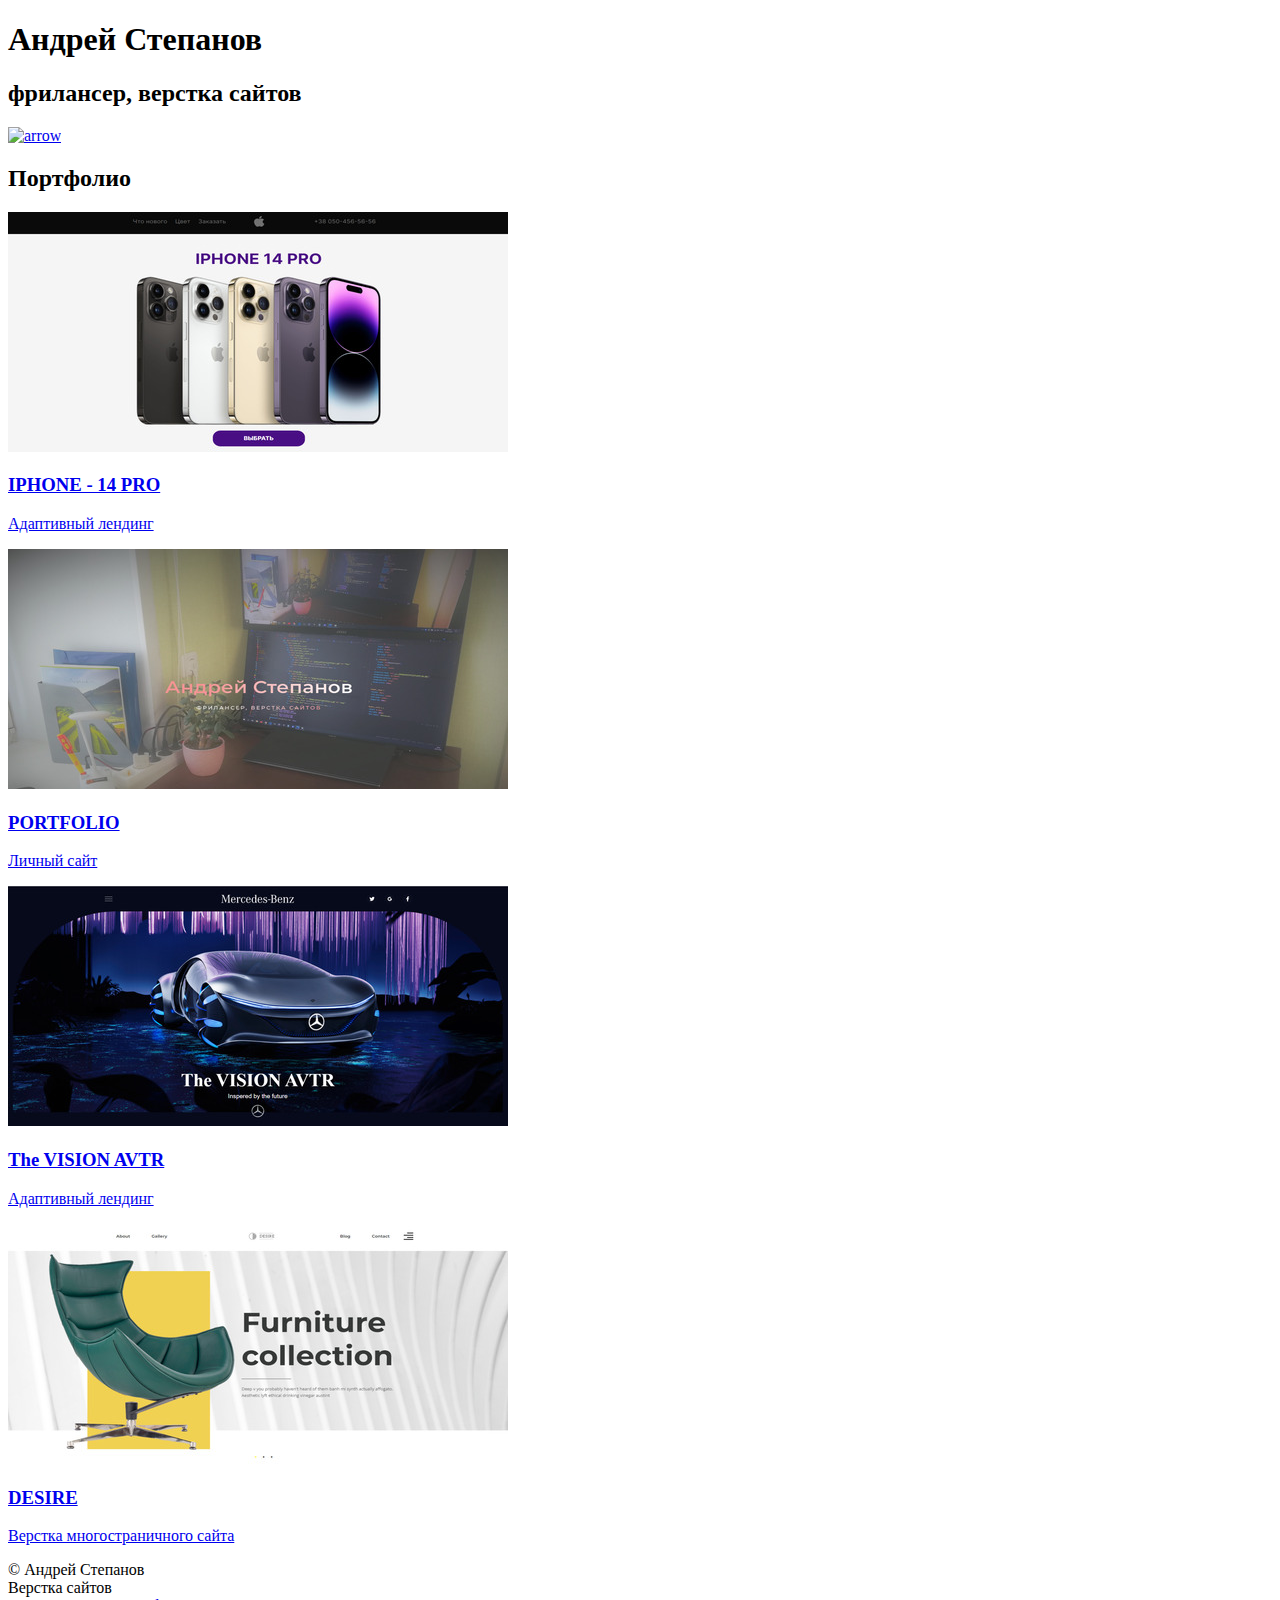
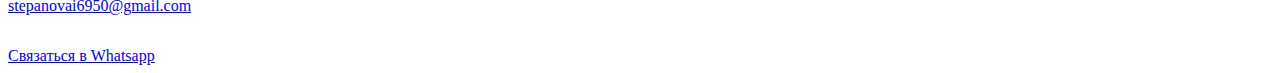
==== index.html @ 7fa946d5 "Update index.html" ====
<!doctype html>
<html lang="ru">
  <head>
  <meta charset="UTF-8">
  <meta http-equiv="X-UA-Compatible" content="IE=edge">
  <meta name="viewport" content="width=device-width,initial-scale=1">

  <link rel="preconnect" href="https://fonts.googleapis.com">
  <link rel="preconnect" href="https://fonts.gstatic.com" crossorigin>
  <link href="https://fonts.googleapis.com/css2?family=Montserrat:ital,wght@0,400;0,600;1,700&display=swap" rel="stylesheet">

  <link rel="stylesheet" href="css/style.min.css">
  <title>Главная</title>
</head>
  <body>
    <div class="wrapper">
      <header class="header">
  <div class="container">
    <div class="header__inner">
      <h1 class="header__title-1">Андрей Степанов</h1>
      <h2 class="header__title-2">
        фрилансер, верстка сайтов
      </h2>
      <div class="header__btn">
        <a href="#port">
          <img src="images/arrow-btn.svg" alt="arrow">
        </a>
      </div>
    </div>
  </div>
</header>
      <main class="page">
        <div data-observ></div>
        <div class="portfolio" id="port">
  <div class="container">
    <div class="portfolio__inner">
      <h2 class="portfolio__title">Портфолио</h2>
      <div class="portfolio__columns">
        <div class="portfolio__column-left">
          <a class="column-link" href="iphone-14/index-iphone.html">
            <div class="column-left-1">
              <img class="column__img" src="images/portfolio/iphone-14.jpg" alt="image">
              <h3 class="column__title">IPHONE - 14 PRO</h3>
              <p class="column__text">Адаптивный лендинг</p>
            </div>
          </a>
          <a class="column-link" href="#">
            <div class="column-left-2">
              <img class="column__img" src="images/portfolio/portfolio.jpg" alt="image">
              <h3 class="column__title">PORTFOLIO</h3>
              <p class="column__text">Личный сайт</p>
            </div>
          </a>
        </div>
        <div class="portfolio__column-right">
          <a class="column-link" href="mersedes-avtr/index-avtr.html">
            <div class="column-right-1">
              <img class="column__img" src="images/portfolio/avtr.jpg" alt="image">
              <h3 class="column__title">The VISION AVTR</h3>
              <p class="column__text">Адаптивный лендинг</p>
            </div>
          </a>
          <a class="column-link" href="desire/index-desire.html">
            <div class="column-right-2">
              <img class="column__img" src="images/portfolio/desire.jpg" alt="image">
              <h3 class="column__title">DESIRE</h3>
              <p class="column__text">Верстка многостраничного сайта</p>
            </div>
          </a>
        </div>
      </div>
    </div>
  </div>
</div>
      </main>
      <footer class="footer">
  <div class="container">
    <div class="footer__inner">
      <div class="footer__copy">
        <div class="footer__copy-title">© Андрей Степанов</div>
        <div class="footer__copy-text">
          Верстка сайтов
        </div>         
      </div>
      <div class="footer__social">
        <a class="footer__social-mail" href="mailto:stepanovai6950@gmail.com">
          stepanovai6950@gmail.com
        </a>
        <div class="footer__social-icons">
          <!-- <a class="footer__social-icon" href="#">
            <img src="images/footer/instagram 1.svg" alt="">
          </a>
          <a class="footer__social-icon" href="#">
            <img src="images/footer/facebook-f 1.svg" alt="">
          </a>
          <a class="footer__social-icon" href="#">
            <img src="images/footer/vk-brands 1.svg" alt="">
          </a>
          <a class="footer__social-icon" href="#">
            <img src="images/footer/linkedin-in-brands.svg" alt="">
          </a> -->
          <a class="footer__social-icon" href="#">
            <img src="images/footer/github-brands.svg" alt="">
          </a>
        </div>
      </div>
      <div class="footer__contact">
        <a class="footer__btn" href="https://wa.me/79655160728">Связаться в Whatsapp</a>
      </div>     
    </div>
  </div>
</footer>
    </div>
    <script src="js/app.min.js"></script>
  </body>
</html>
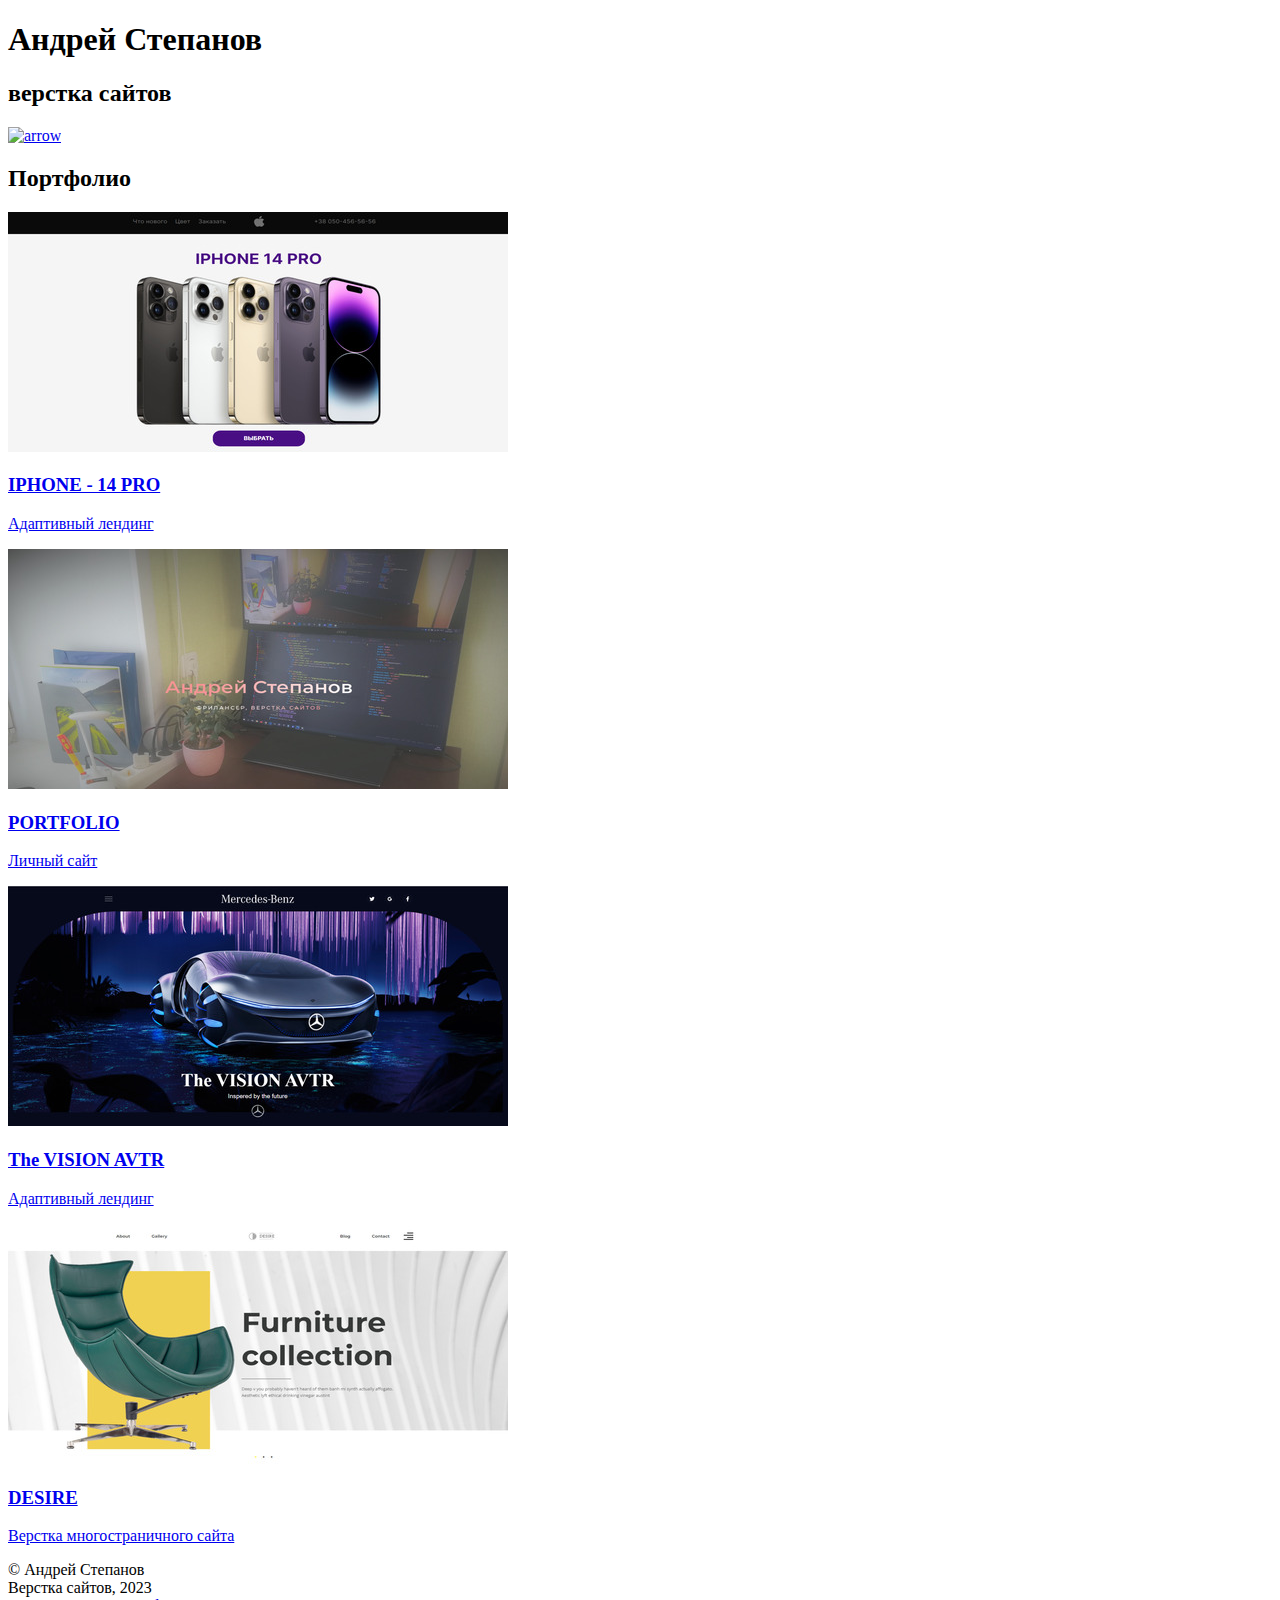
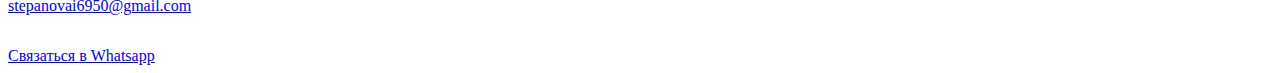
==== commit 48f57b46: "Update index.html" ====
--- a/index.html
+++ b/index.html
@@ -4,13 +4,13 @@
   <meta charset="UTF-8">
   <meta http-equiv="X-UA-Compatible" content="IE=edge">
   <meta name="viewport" content="width=device-width,initial-scale=1">
+  <title>Главная</title>
 
   <link rel="preconnect" href="https://fonts.googleapis.com">
   <link rel="preconnect" href="https://fonts.gstatic.com" crossorigin>
   <link href="https://fonts.googleapis.com/css2?family=Montserrat:ital,wght@0,400;0,600;1,700&display=swap" rel="stylesheet">
 
   <link rel="stylesheet" href="css/style.min.css">
-  <title>Главная</title>
 </head>
   <body>
     <div class="wrapper">
@@ -19,7 +19,7 @@
     <div class="header__inner">
       <h1 class="header__title-1">Андрей Степанов</h1>
       <h2 class="header__title-2">
-        фрилансер, верстка сайтов
+        верстка сайтов
       </h2>
       <div class="header__btn">
         <a href="#port">
@@ -79,7 +79,7 @@
       <div class="footer__copy">
         <div class="footer__copy-title">© Андрей Степанов</div>
         <div class="footer__copy-text">
-          Верстка сайтов
+          Верстка сайтов, 2023
         </div>         
       </div>
       <div class="footer__social">
@@ -99,7 +99,7 @@
           <a class="footer__social-icon" href="#">
             <img src="images/footer/linkedin-in-brands.svg" alt="">
           </a> -->
-          <a class="footer__social-icon" href="#">
+          <a class="footer__social-icon" href="https://github.com/uralrulit">
             <img src="images/footer/github-brands.svg" alt="">
           </a>
         </div>
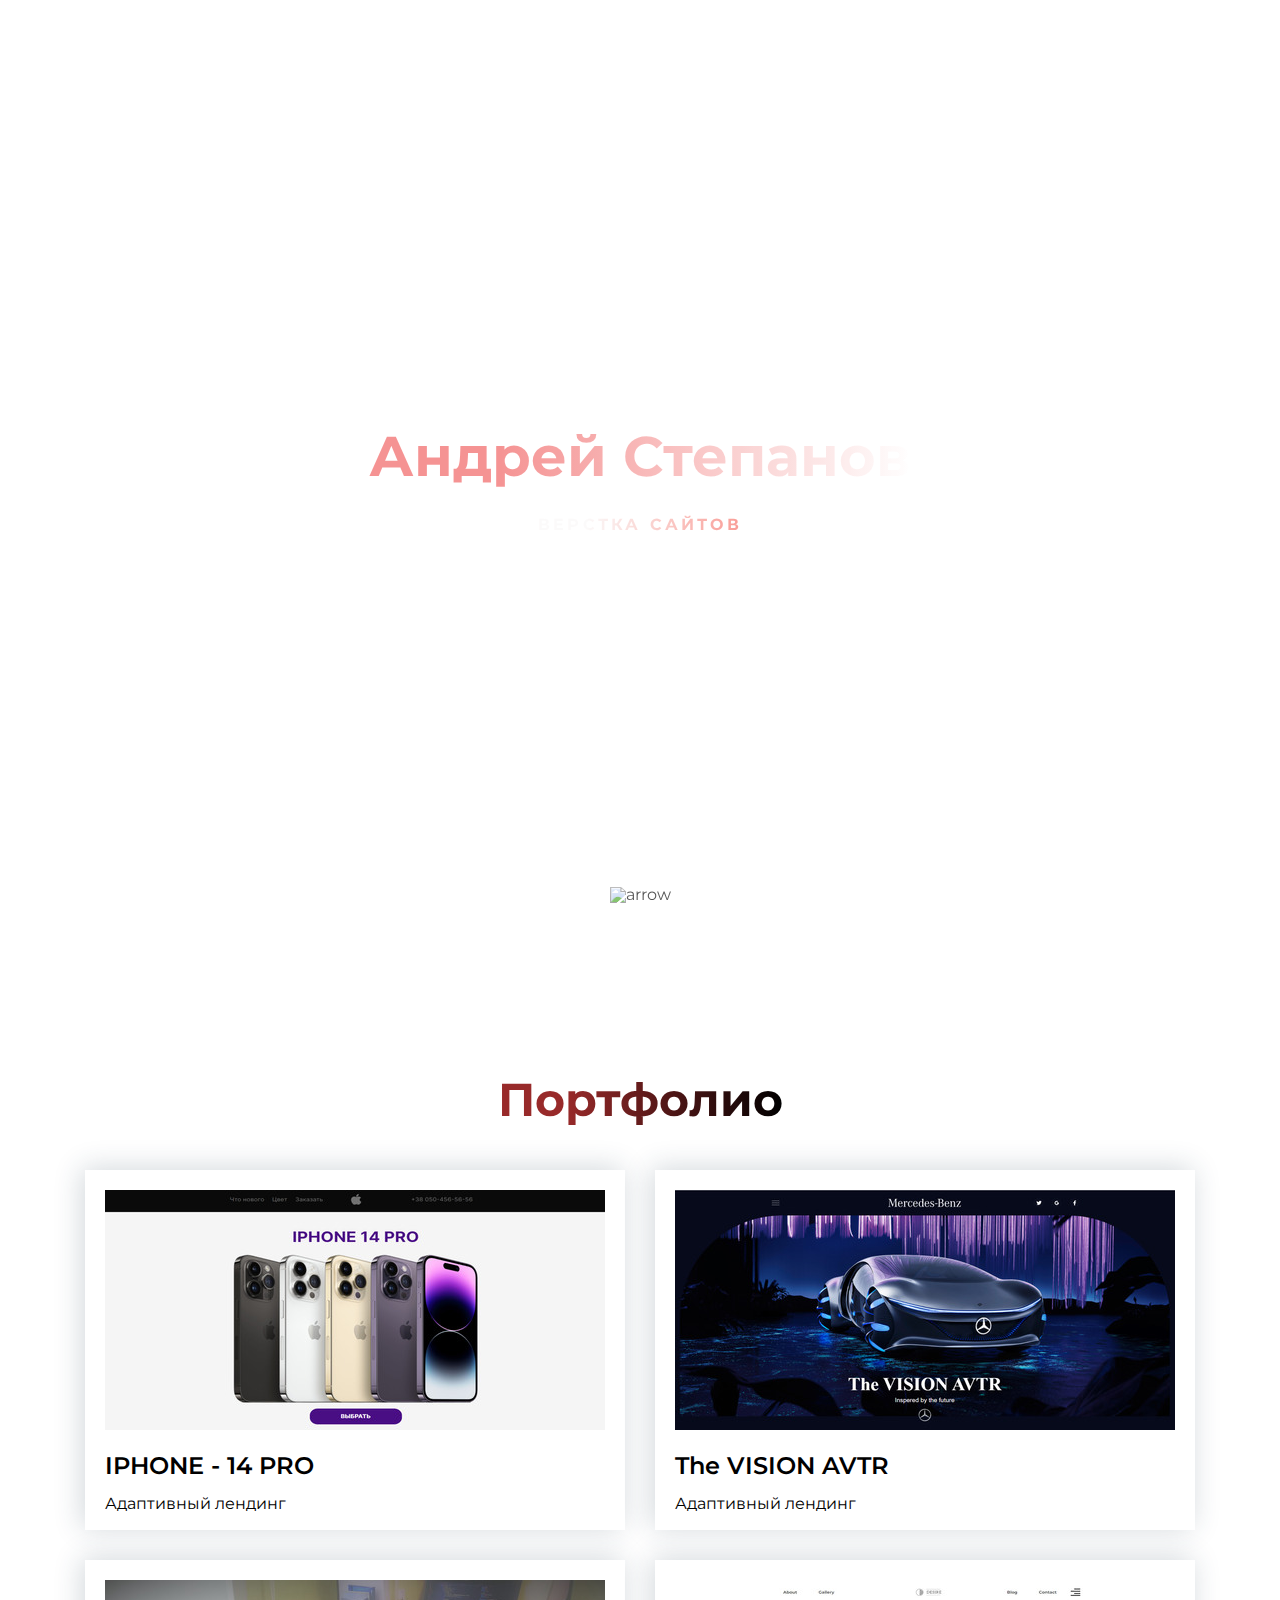
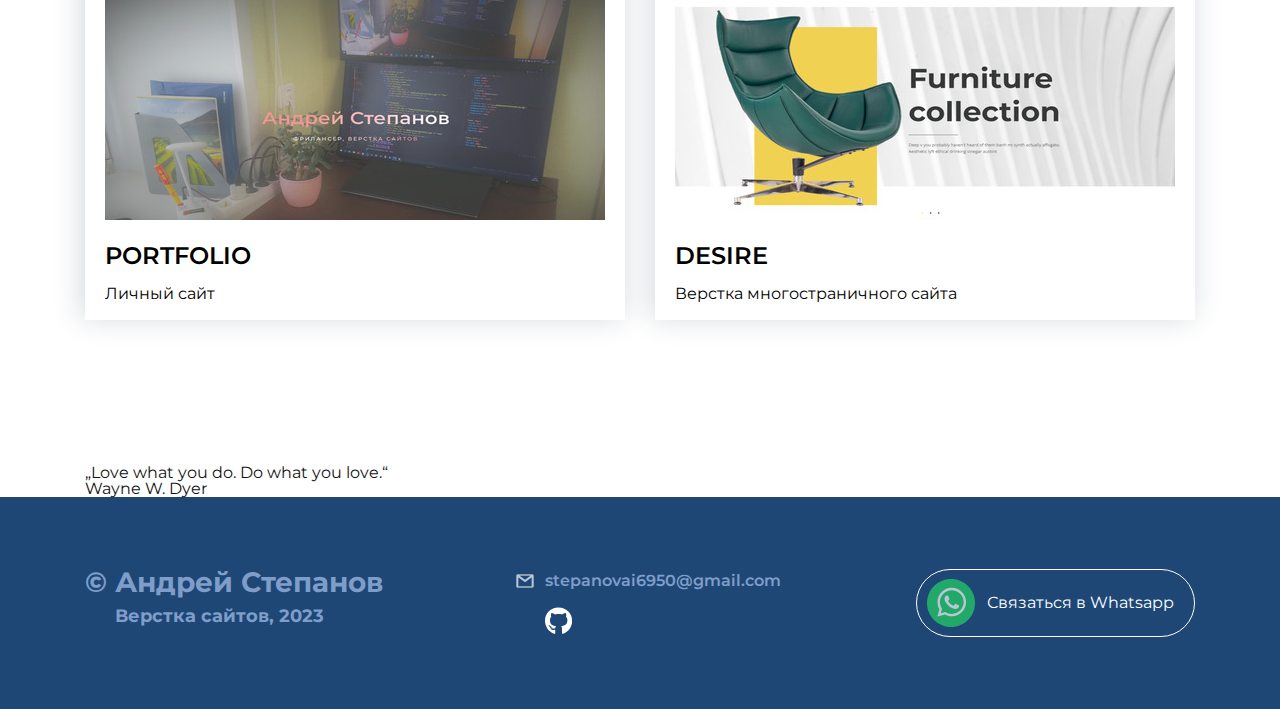
==== commit 3a709e4d: "Update index.html" ====
--- a/index.html
+++ b/index.html
@@ -8,7 +8,7 @@
 
   <link rel="preconnect" href="https://fonts.googleapis.com">
   <link rel="preconnect" href="https://fonts.gstatic.com" crossorigin>
-  <link href="https://fonts.googleapis.com/css2?family=Montserrat:ital,wght@0,400;0,600;1,700&display=swap" rel="stylesheet">
+  <link href="https://fonts.googleapis.com/css2?family=Montserrat:ital,wght@0,300;0,400;0,600;1,700&display=swap" rel="stylesheet">
 
   <link rel="stylesheet" href="css/style.min.css">
 </head>
@@ -70,6 +70,12 @@
         </div>
       </div>
     </div>
+    <div class="quote">
+      <line class="quote-line"></line>
+      <p class="quote-text">„Love what you do. Do what you love.“</p>
+      <p class="quote-author">Wayne W. Dyer</p>
+      <line class="quote-line"></line>
+    </div>
   </div>
 </div>
       </main>
@@ -94,11 +100,14 @@
             <img src="images/footer/facebook-f 1.svg" alt="">
           </a>
           <a class="footer__social-icon" href="#">
-            <img src="images/footer/vk-brands 1.svg" alt="">
+            <img src="images/footer/telegram.svg" alt="">
           </a>
           <a class="footer__social-icon" href="#">
             <img src="images/footer/linkedin-in-brands.svg" alt="">
           </a> -->
+          <a class="footer__social-icon footer__social-icon--telegram" href="https://telegram.me/eburgrulit">
+            <img src="images/footer/telegram.svg" alt="">
+          </a>
           <a class="footer__social-icon" href="https://github.com/uralrulit">
             <img src="images/footer/github-brands.svg" alt="">
           </a>
--- a/css/style.min.css
+++ b/css/style.min.css
@@ -0,0 +1,592 @@
+* {
+  padding: 0;
+  margin: 0;
+  border: 0;
+  box-sizing: border-box;
+  color: #131313;
+}
+
+*:before, *:after {
+  box-sizing: border-box;
+}
+
+:focus, :active {
+  outline: none;
+}
+
+a:focus, a:active {
+  outline: none;
+}
+
+nav, footer, header, aside {
+  display: block;
+}
+
+html, body {
+  width: 100%;
+  height: 100%;
+  font-size: 1rem;
+  font-family: "Montserrat", sans-serif;
+  font-weight: 400;
+  line-height: 1;
+}
+
+input, button, textarea {
+  font-family: inherit;
+}
+
+input::-ms-clear {
+  display: none;
+}
+
+button {
+  cursor: pointer;
+}
+
+button::-moz-focus-inner {
+  padding: 0;
+  border: 0;
+}
+
+a {
+  text-decoration: none;
+}
+a:visited {
+  text-decoration: none;
+}
+a:hover {
+  text-decoration: none;
+}
+
+ul, li {
+  list-style: none;
+}
+
+img {
+  vertical-align: top;
+}
+
+h1, h2, h3, h4, h5, h6 {
+  font-size: inherit;
+  font-weight: 400;
+}
+
+body {
+  background: #E0E0E0;
+}
+body.lock {
+  overflow: hidden;
+}
+
+[class*=__container] {
+  max-width: 71.25rem;
+  margin: 0 auto;
+  padding: 0 0.9375rem;
+}
+
+[class*=-ibg] {
+  position: relative;
+}
+[class*=-ibg] img {
+  position: absolute;
+  width: 100%;
+  height: 100%;
+  top: 0;
+  left: 0;
+  object-fit: cover;
+}
+
+[class*=-ibg_contain] img {
+  object-fit: contain;
+}
+
+.wrapper {
+  max-width: 1440px;
+  margin: 0 auto;
+  display: flex;
+  flex-direction: column;
+  min-height: 100%;
+  overflow: hidden;
+  background: #fff;
+}
+
+.page {
+  position: relative;
+  flex: 1 1 auto;
+}
+.page [data-observ] {
+  position: absolute;
+  top: 0;
+  left: 0;
+  width: 100%;
+  height: 0.125rem;
+  background: transparent;
+  pointer-events: none;
+}
+.page_start {
+  padding-top: 6.25rem;
+}
+
+.container {
+  max-width: 1140px;
+  margin: 0 auto;
+  padding: 0 15px;
+}
+
+.header {
+  max-width: 1440px;
+  width: 100%;
+  height: 940px;
+  margin: 0 auto;
+  display: flex;
+  text-align: center;
+  background-image: url("./../images/portfolio/header-bg.webp");
+  background-repeat: no-repeat;
+  background-position: center;
+  background-size: cover;
+  margin-bottom: 100px;
+  opacity: 0.8;
+}
+.header__container {
+  height: 6.25rem;
+  display: flex;
+  align-items: center;
+}
+
+.header__inner {
+  display: flex;
+  flex-direction: column;
+  text-align: center;
+  margin-top: 420px;
+}
+
+.header__title-1 {
+  margin: 0 auto;
+  max-width: 582px;
+  font-family: "Montserrat";
+  font-weight: 700;
+  font-size: 56px;
+  line-height: 1.3;
+  background: #f37979;
+  background: -webkit-linear-gradient(to right, #f37979 24%, #ffffff 100%);
+  background: -moz-linear-gradient(to right, #f37979 24%, #ffffff 100%);
+  background: linear-gradient(to right, #f37979 24%, #ffffff 100%);
+  -webkit-background-clip: text;
+  -webkit-text-fill-color: transparent;
+  margin-bottom: 20px;
+}
+
+.header__title-2 {
+  margin: 0 auto;
+  max-width: 381px;
+  font-family: "Montserrat";
+  font-weight: 700;
+  font-size: 16px;
+  line-height: 1.5;
+  letter-spacing: 0.2em;
+  text-transform: uppercase;
+  background: #fbf9f9;
+  background: -webkit-linear-gradient(to right, #fbf9f9 24%, #f8847c 100%);
+  background: -moz-linear-gradient(to right, #fbf9f9 24%, #f8847c 100%);
+  background: linear-gradient(to right, #fbf9f9 24%, #f8847c 100%);
+  -webkit-background-clip: text;
+  -webkit-text-fill-color: transparent;
+  margin-bottom: 350px;
+}
+
+.header__btn {
+  cursor: pointer;
+  opacity: 0.9;
+}
+.header__btn:hover {
+  opacity: 0.6;
+  transform: translateY(2px);
+  transition: 0.3s ease-in;
+}
+
+.portfolio__inner {
+  display: flex;
+  flex-direction: column;
+  align-items: center;
+}
+
+.portfolio__title {
+  font-family: "Montserrat";
+  font-weight: 700;
+  font-size: 46px;
+  line-height: 1.3;
+  text-align: center;
+  background: -webkit-linear-gradient(to right, #982a2a 24%, #000000 100%);
+  background: -moz-linear-gradient(to right, #982a2a 24%, #000000 100%);
+  background: linear-gradient(to right, #982a2a 24%, #000000 100%);
+  -webkit-background-clip: text;
+  -webkit-text-fill-color: transparent;
+  margin-top: 30px;
+  margin-bottom: 40px;
+}
+
+.portfolio__columns {
+  max-width: 1110px;
+  width: 100%;
+  display: flex;
+  justify-content: space-between;
+  margin-bottom: 115px;
+}
+
+.portfolio__column-left,
+.portfolio__column-right {
+  display: flex;
+  flex-direction: column;
+  justify-content: space-between;
+}
+
+.column-left-1,
+.column-right-1 {
+  margin: 0 auto;
+  max-width: 540px;
+  width: 100%;
+  margin-bottom: 30px;
+  box-shadow: -3px -2px 27px 0px rgba(34, 60, 80, 0.2);
+  position: relative;
+}
+.column-left-1:hover,
+.column-right-1:hover {
+  opacity: 0.8;
+  transform: translateY(1px);
+  transition: 0.3s ease-in;
+}
+.column-left-1::after,
+.column-right-1::after {
+  content: "";
+  position: absolute;
+  bottom: 0;
+  left: 50%;
+  display: block;
+  background: none repeat scroll 0 0 transparent;
+  height: 2px;
+  width: 0;
+  background: rgba(30, 71, 118, 0.5);
+  transition: width 0.3s ease 0s, left 0.3s ease 0s;
+}
+.column-left-1:hover::after,
+.column-right-1:hover::after {
+  width: 100%;
+  left: 0;
+}
+
+.column__img {
+  margin: 20px;
+  max-width: 500px;
+  width: 100%;
+  height: 240px;
+}
+
+.column__title {
+  font-family: "Montserrat";
+  font-weight: 600;
+  font-size: 24px;
+  line-height: 1.3;
+  color: #000000;
+  margin-left: 20px;
+  margin-bottom: 13px;
+}
+
+.column__text {
+  font-family: "Montserrat";
+  font-weight: 400;
+  font-size: 16px;
+  line-height: 1.3;
+  color: #000000;
+  margin-left: 20px;
+  padding-bottom: 15px;
+}
+
+.column-left-2,
+.column-right-2 {
+  margin: 0 auto;
+  max-width: 540px;
+  width: 100%;
+  box-shadow: -3px -2px 27px 0px rgba(34, 60, 80, 0.2);
+  margin-bottom: 30px;
+  position: relative;
+}
+.column-left-2:hover,
+.column-right-2:hover {
+  opacity: 0.8;
+  transform: translateY(1px);
+  transition: 0.3s ease-in;
+}
+.column-left-2::after,
+.column-right-2::after {
+  content: "";
+  position: absolute;
+  bottom: 0;
+  left: 50%;
+  display: block;
+  background: none repeat scroll 0 0 transparent;
+  height: 2px;
+  width: 0;
+  background: rgba(30, 71, 118, 0.5);
+  transition: width 0.3s ease 0s, left 0.3s ease 0s;
+}
+.column-left-2:hover::after,
+.column-right-2:hover::after {
+  width: 100%;
+  left: 0;
+}
+
+.footer {
+  max-width: 1440px;
+  width: 100%;
+  margin: 0 auto;
+  background: #1E4776;
+}
+
+.footer__inner {
+  display: flex;
+  justify-content: space-between;
+  align-items: center;
+}
+
+.footer__copy {
+  margin: 67px 0 80px;
+}
+
+.footer__copy-title {
+  width: 350px;
+  font-family: "Montserrat";
+  font-weight: 700;
+  font-size: 28px;
+  line-height: 1.3;
+  color: #7E9EC9;
+  margin-bottom: 5px;
+}
+
+.footer__copy-text {
+  font-family: "Montserrat";
+  font-weight: 700;
+  font-size: 18px;
+  line-height: 1.3;
+  color: #7E9EC9;
+  margin-left: 30px;
+}
+
+.footer__social {
+  max-width: 420px;
+  max-width: 300px;
+  display: flex;
+  flex-direction: column;
+  margin-left: -5%;
+}
+
+.footer__social-mail {
+  max-width: 450px;
+  font-family: "Montserrat";
+  font-weight: 600;
+  font-size: 16px;
+  line-height: 1.3;
+  color: #7E9EC9;
+  margin-bottom: 15px;
+  margin-left: 30px;
+  position: relative;
+}
+.footer__social-mail::before {
+  content: "";
+  position: absolute;
+  left: -30px;
+  right: 0;
+  top: 0;
+  bottom: 0;
+  background-image: url("./../images/footer/icon-mail.png");
+  background-repeat: no-repeat;
+  opacity: 0.7;
+}
+.footer__social-mail::after {
+  content: "";
+  position: absolute;
+  bottom: 0;
+  left: 50%;
+  display: block;
+  background: none repeat scroll 0 0 transparent;
+  height: 2px;
+  width: 0;
+  background: #7E9EC9;
+  transition: width 0.3s ease 0s, left 0.3s ease 0s;
+}
+.footer__social-mail:hover::after {
+  width: 100%;
+  left: 0;
+}
+
+.footer__social-icons {
+  display: flex;
+/*   justify-content: space-between; */
+  align-items: center;
+}
+
+.footer__social-icon + .footer__social-icon {
+  margin-left: 30px;
+}
+
+.footer__social-icon--telegram img {
+  width: 41px;
+}
+
+.footer__social-icon img:hover {
+  opacity: 0.5;
+  transform: translateY(2px);
+  transition: 0.4s ease-in;
+}
+
+.footer__contact {
+  display: flex;
+  flex-direction: column;
+}
+
+.footer__btn {
+  padding: 25px 20px 25px 70px;
+  max-width: 300px;
+  width: 100%;
+  border-radius: 40px;
+  border: 1px solid #FFFFFF;
+  color: #FFFFFF;
+  text-align: center;
+  cursor: pointer;
+  position: relative;
+}
+.footer__btn::before {
+  content: "";
+  position: absolute;
+  left: 10px;
+  right: 0;
+  top: 9px;
+  bottom: 0;
+  background-image: url("./../images/footer/whatsapp_logo.svg");
+  background-repeat: no-repeat;
+  opacity: 0.7;
+}
+.footer__btn:hover {
+  opacity: 0.7;
+  border: 1px solid #9fbadd;
+}
+.footer__btn:hover {
+  transform: translateY(2px);
+  transition: 0.4s ease-in;
+}
+
+.footer__contact-text {
+  font-family: "Montserrat";
+  font-weight: 400;
+  font-size: 16px;
+  line-height: 130%;
+  color: #7E9EC9;
+}
+
+@media (max-width: 1170px) {
+  .header {
+    margin-bottom: 100px;
+  }
+  .portfolio__columns {
+    display: flex;
+    flex-direction: column;
+    align-items: center;
+  }
+  .footer__inner {
+    display: flex;
+    flex-direction: column-reverse;
+    text-align: center;
+  }
+  .footer__copy {
+    margin: 40px 0;
+  }
+  .footer__contact {
+    display: flex;
+    flex-direction: column;
+    text-align: center;
+    margin-top: 30px;
+    margin-bottom: 40px;
+  }
+  .footer__btn {
+    margin: 0 auto;
+    margin-bottom: 10px;
+  }
+}
+@media (max-width: 940px) {
+  .forest__title {
+    font-size: 36px;
+  }
+}
+@media (max-width: 640px) {
+  .header__title-1 {
+    font-size: 50px;
+  }
+  .header {
+    margin-bottom: 40px;
+  }
+  .portfolio__title {
+    font-size: 36px;
+  }
+  .header {
+    margin-bottom: 100px;
+    background-position: center;
+    height: 60%;
+  }
+  .header__inner {
+    margin-top: 150px;
+  }
+  .header__title-2 {
+    margin-bottom: 120px;
+  }
+  .header__btn {
+    margin-bottom: 40px;
+  }
+  .forest__title {
+    font-size: 30px;
+  }
+}
+@media (max-width: 580px) {
+  .header__title-1 {
+    font-size: 42px;
+  }
+  .header__title-2 {
+    font-size: 14px;
+  }
+  .portfolio__columns {
+    margin-bottom: 80px;
+  }
+  .column__img {
+    margin: 0 auto;
+  }
+  .column__title {
+    font-size: 20px;
+  }
+  .column__text {
+    font-size: 14px;
+  }
+  .forest__title {
+    font-size: 24px;
+  }
+}
+@media (max-width: 440px) {
+  .header {
+    margin-bottom: 20px;
+  }
+  .header__title-1 {
+    font-size: 38px;
+  }
+  .header__title-2 {
+    font-size: 12px;
+  }
+  .footer__copy-title {
+    font-size: 22px;
+  }
+  .footer__copy-text {
+    font-size: 14px;
+  }
+  .footer__contact-text {
+    font-size: 12px;
+  }
+  .forest__btn {
+    font-size: 14px;
+  }
+}
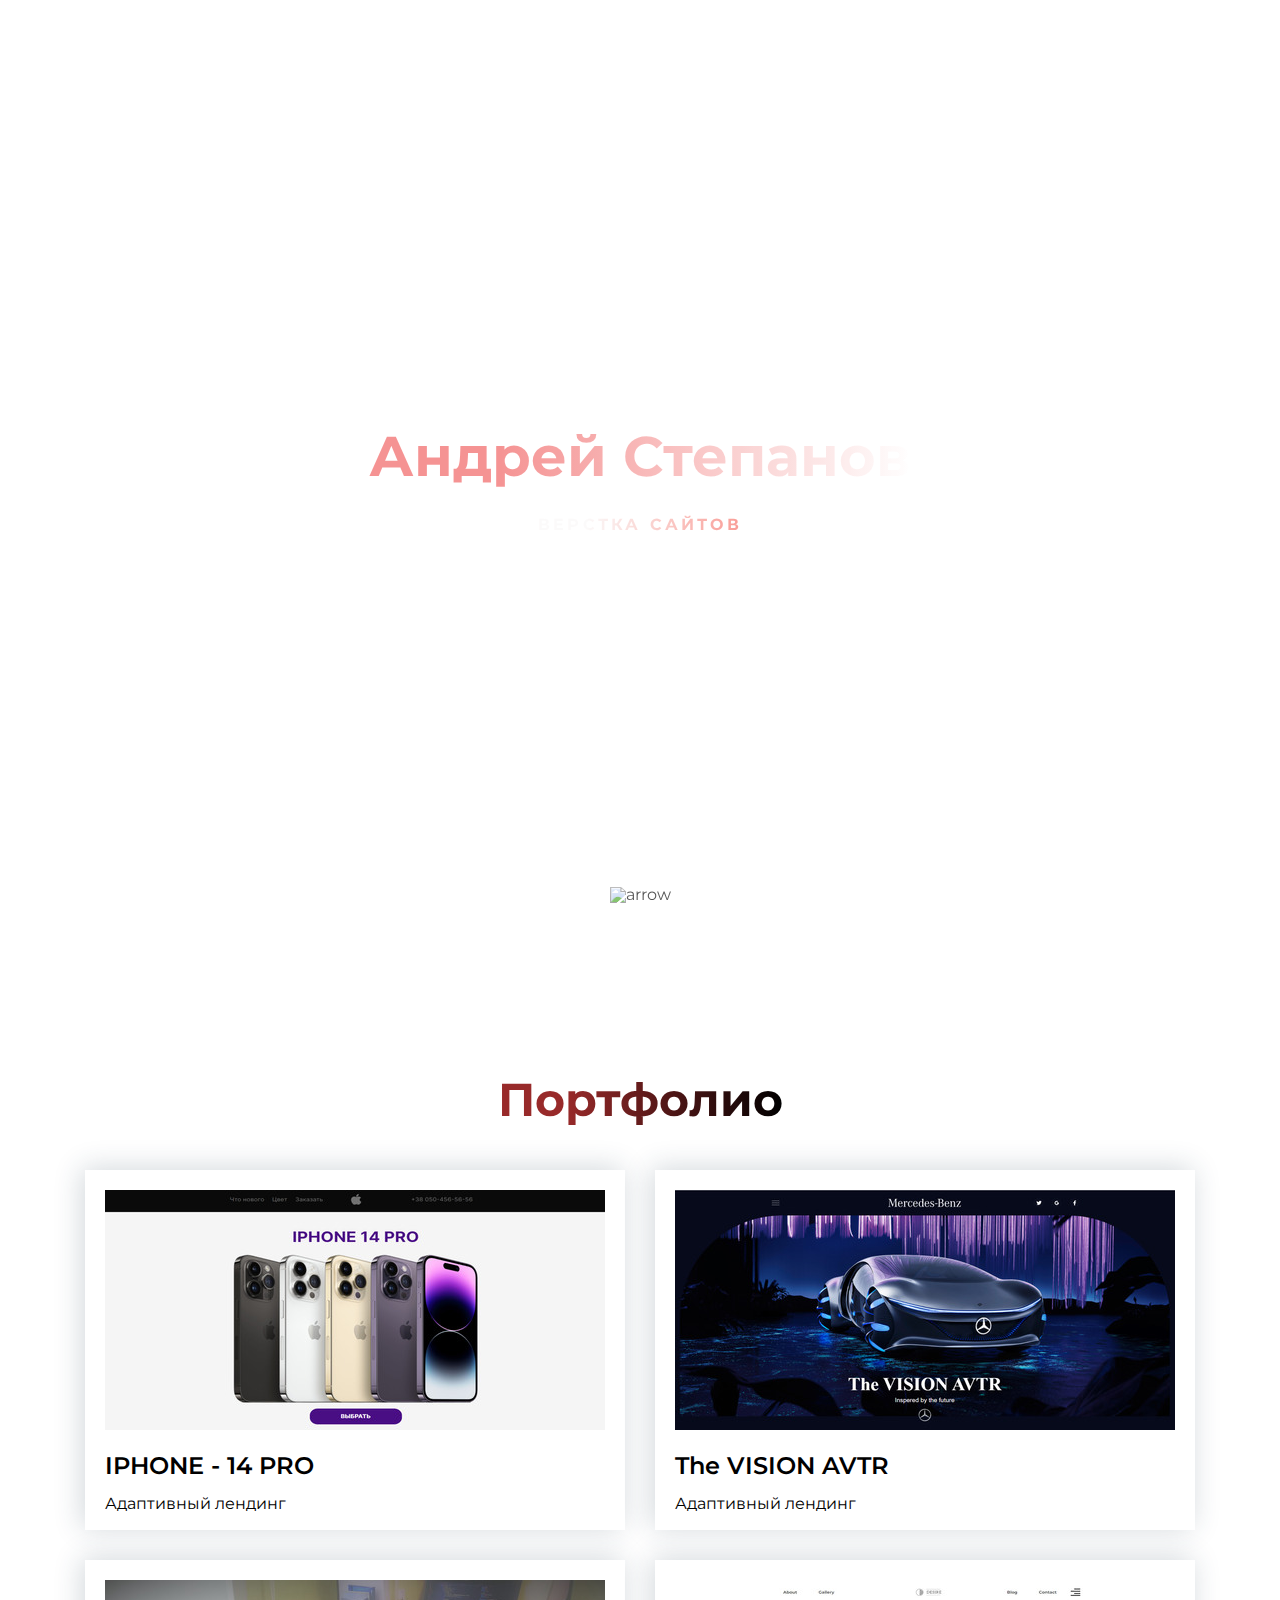
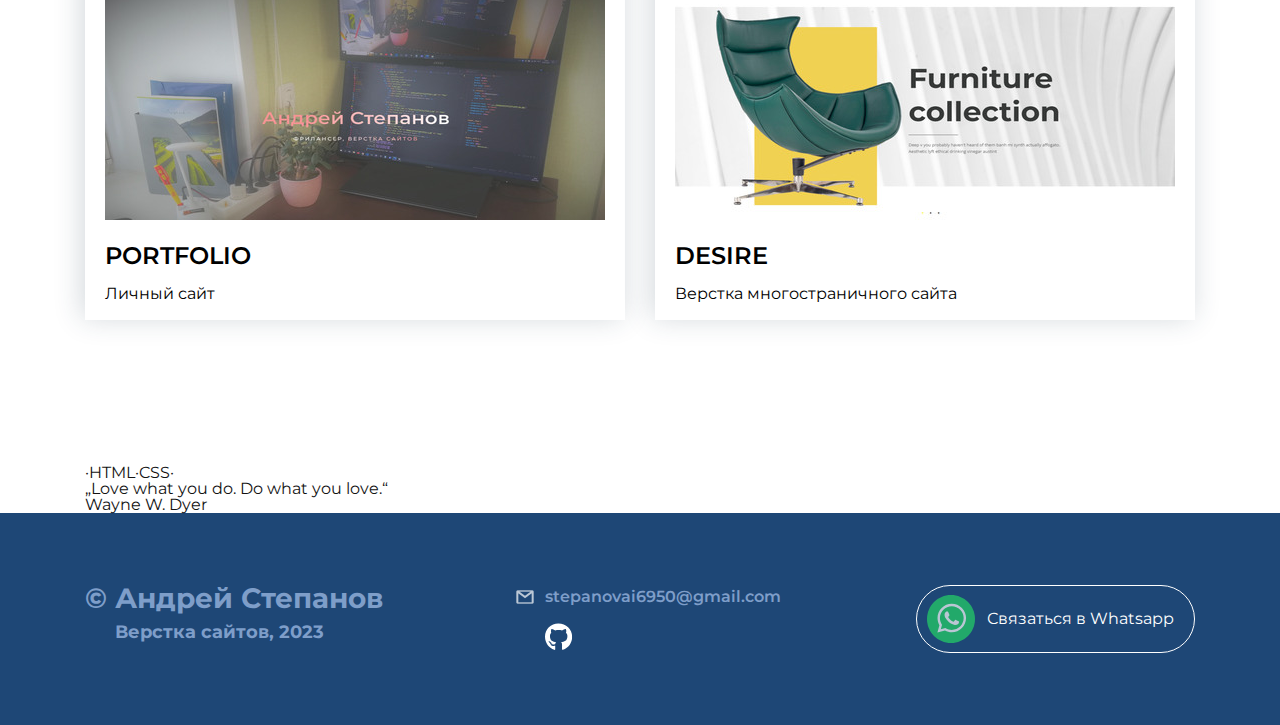
==== commit b7e3b268: "Update index.html" ====
--- a/index.html
+++ b/index.html
@@ -71,6 +71,7 @@
       </div>
     </div>
     <div class="quote">
+      <p class="quote__bg">&#183;HTML&#183;CSS&#183;</p>
       <line class="quote-line"></line>
       <p class="quote-text">„Love what you do. Do what you love.“</p>
       <p class="quote-author">Wayne W. Dyer</p>
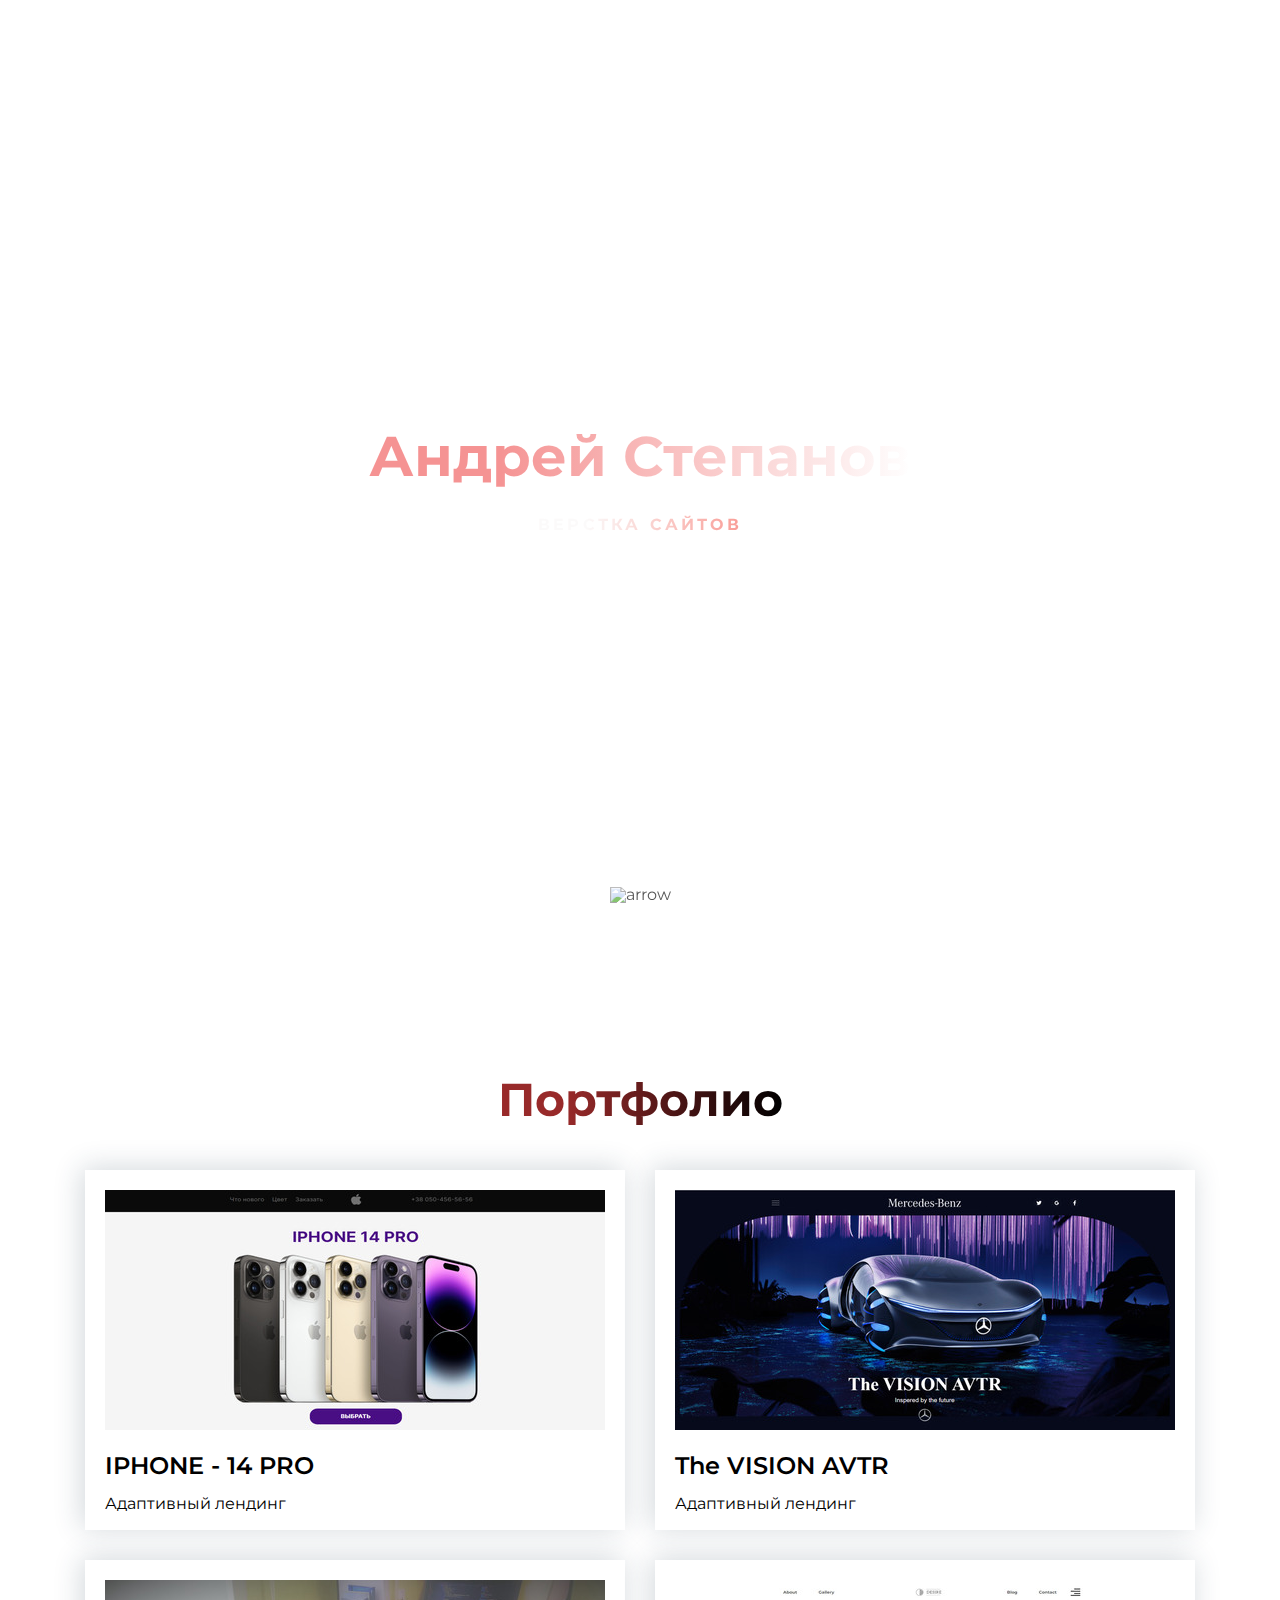
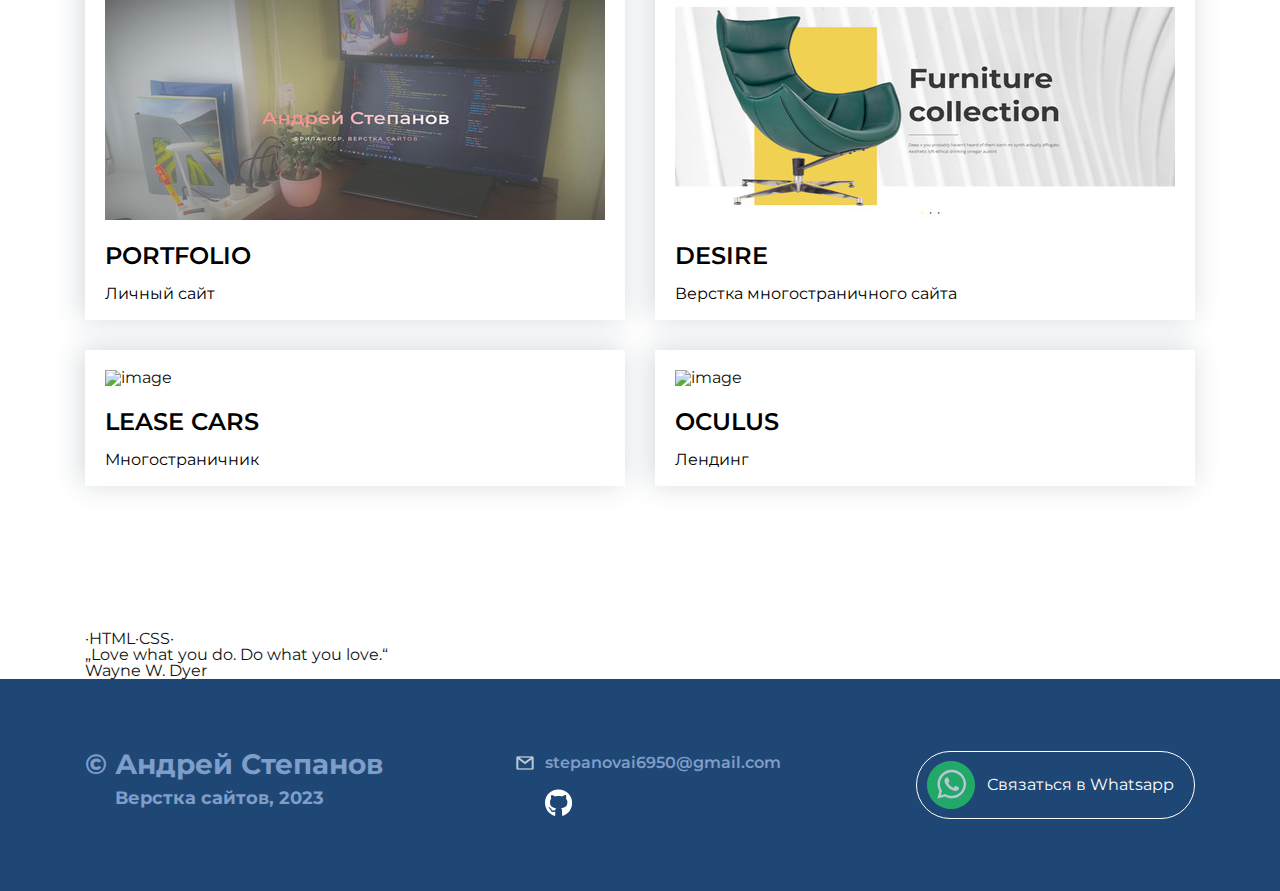
==== commit 571e28bf: "Update index.html" ====
--- a/index.html
+++ b/index.html
@@ -51,6 +51,13 @@
               <p class="column__text">Личный сайт</p>
             </div>
           </a>
+          <a class="column-link" href="lease-cars/index-lease.html">
+            <div class="column-left-2">
+              <img class="column__img" src="images/portfolio/lease-cars.jpg" alt="image">
+              <h3 class="column__title">LEASE CARS</h3>
+              <p class="column__text">Многостраничник</p>
+            </div>
+          </a>
         </div>
         <div class="portfolio__column-right">
           <a class="column-link" href="mersedes-avtr/index-avtr.html">
@@ -65,6 +72,13 @@
               <img class="column__img" src="images/portfolio/desire.jpg" alt="image">
               <h3 class="column__title">DESIRE</h3>
               <p class="column__text">Верстка многостраничного сайта</p>
+            </div>
+          </a>
+          <a class="column-link" href="oculus/index-oculus.html">
+            <div class="column-right-2">
+              <img class="column__img" src="images/portfolio/oculus.jpg" alt="image">
+              <h3 class="column__title">OCULUS</h3>
+              <p class="column__text">Лендинг</p>
             </div>
           </a>
         </div>
@@ -109,7 +123,7 @@
           <a class="footer__social-icon footer__social-icon--telegram" href="https://telegram.me/eburgrulit">
             <img src="images/footer/telegram.svg" alt="">
           </a>
-          <a class="footer__social-icon" href="https://github.com/uralrulit">
+          <a class="footer__social-icon" href="https://github.com/eburgweb">
             <img src="images/footer/github-brands.svg" alt="">
           </a>
         </div>
